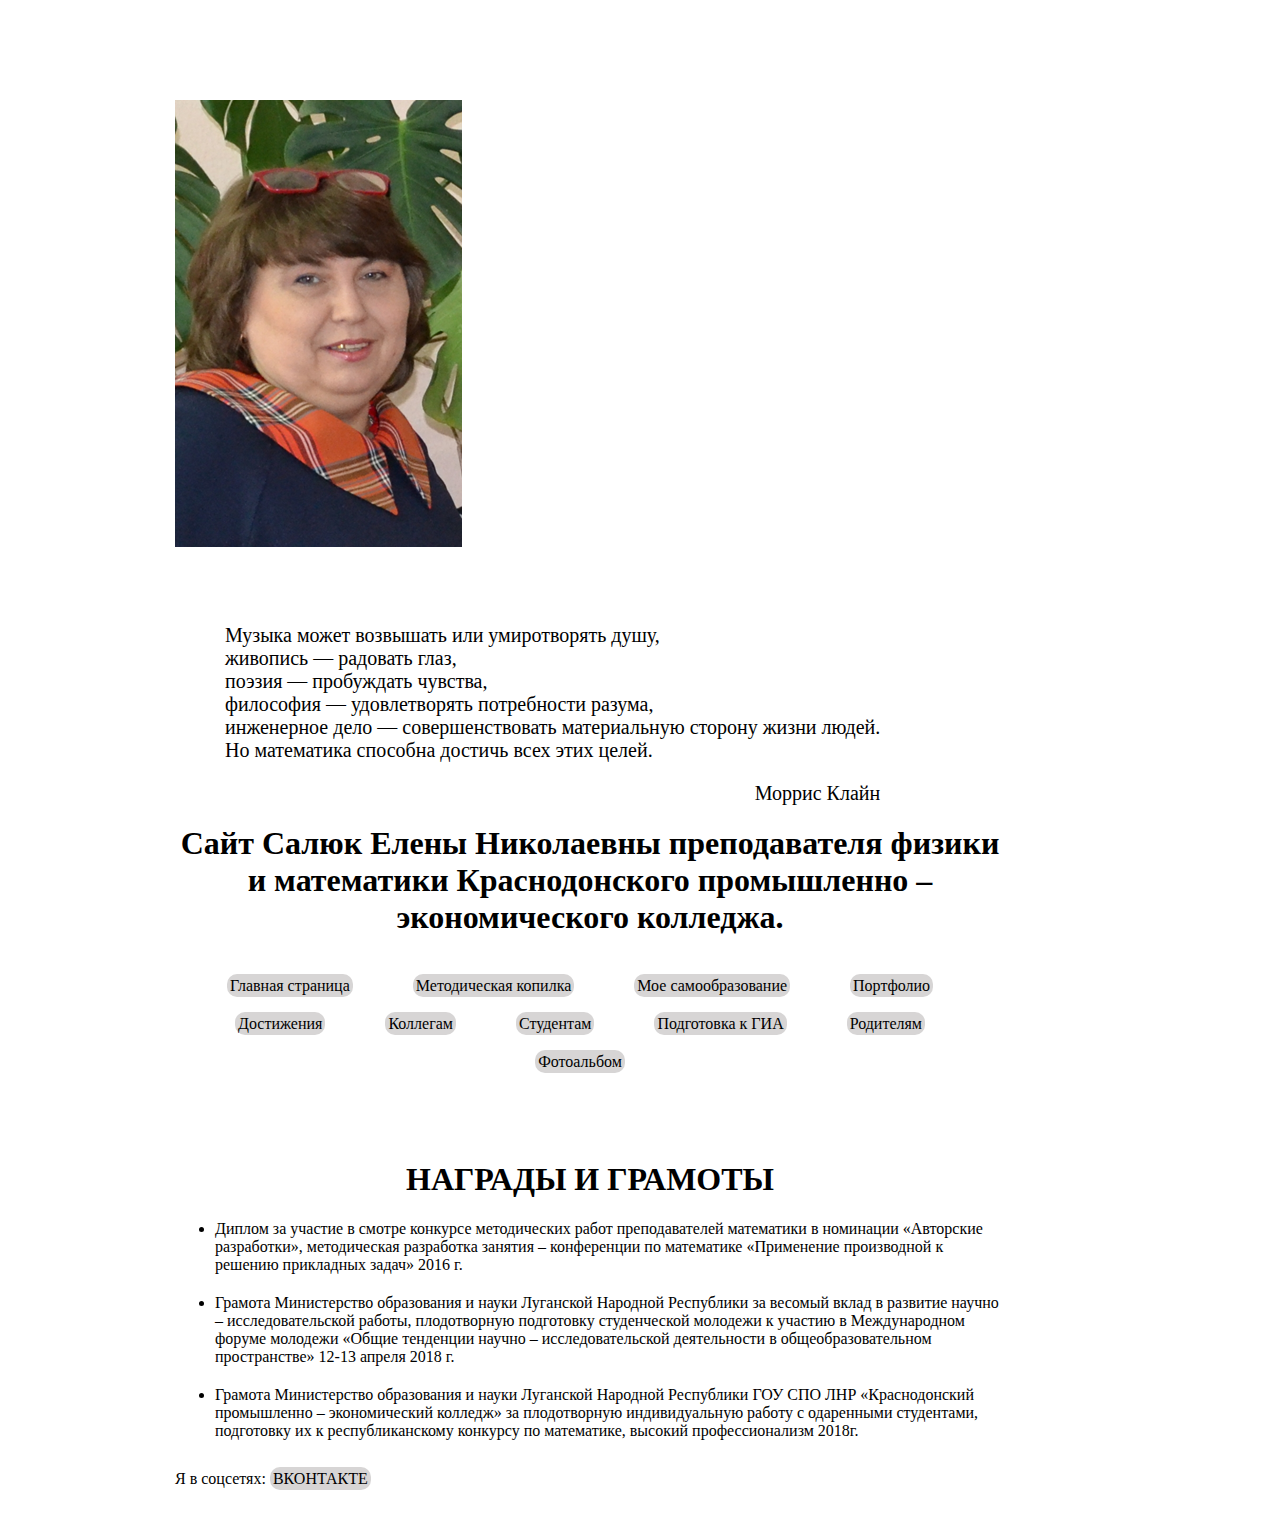
==== achievement.html @ 2bef9f18 "First" ====
<!DOCTYPE html> 
<html lang="en">                        <!-- Прошу прощения за ужасный код -->
<head>
	<meta charset="UTF-8">
	<link rel="stylesheet" href="css/style.css">
	<title>Сайт</title>
</head>                                <!-- Прошу прощения за ужасный код -->
<body>
	<div class="Header">
			<div class="photo"><img src="img/Photo.png" alt=""></div>
			<div class="text">  <p class="txt">Музыка может возвышать или умиротворять душу,<br>
	живопись — радовать глаз, <br>
	поэзия — пробуждать чувства, <br>
	философия — удовлетворять потребности разума, <br>
	инженерное дело — совершенствовать материальную сторону жизни людей. <br>
	Но математика способна достичь всех этих целей. <br></p>
	<p class="aut">Моррис Клайн</p>
</div>
<div class="Name"> <p class="site"> <h1 class="qq">Сайт Салюк Елены Николаевны преподавателя  физики и математики  Краснодонского промышленно – экономического
колледжа.</h1>
</p> 
		<ul class="menu">
			<li><a href="index.html">Главная страница</a></li>
			<li><a href="#">Методическая копилка</a></li>
			<li><a href="#">Мое самообразование</a></li>
			<li><a href="#">Портфолио</a></li>
			<li><a href="achievement.html">Достижения</a></li>
			<li><a href="Col.html">Коллегам</a></li>
			<li><a href="Stud.html">Студентам</a></li>
			<li><a href="#">Подготовка к ГИА</a></li>
			<li><a href="#">Родителям</a></li>
			<li><a href="#">Фотоальбом</a></li>
		</ul>
		<h1>НАГРАДЫ И ГРАМОТЫ</h1>
		<ul class="list">
			<li>Диплом за участие в смотре конкурсе методических работ преподавателей математики в номинации «Авторские разработки», методическая разработка занятия – конференции по математике «Применение производной к решению прикладных задач» 2016 г.</li>
			<li>Грамота Министерство образования и науки Луганской Народной Республики за весомый вклад в развитие научно – исследовательской работы, плодотворную подготовку студенческой молодежи к участию в Международном форуме молодежи «Общие тенденции научно – исследовательской деятельности в общеобразовательном пространстве» 12-13 апреля 2018 г.</li>
			<li>Грамота Министерство образования и науки Луганской Народной Республики ГОУ СПО ЛНР «Краснодонский промышленно – экономический колледж» за плодотворную индивидуальную работу с одаренными студентами, подготовку их к республиканскому конкурсу по математике, высокий профессионализм 2018г.
			</li>
		</ul>
		
<p class="VK">Я в соцсетях: 
<a href="https://vk.com/id224766848">  ВКОНТАКТЕ</a>
</p>
	</div>
	</div>

		
		
	


</body>
</html>
---- css/style.css ----
body {
	padding: 0px;
	margin: 0px;
	min-width: 1000px;
}

.Header {
		display: block;
		margin-top: 100px;
		margin-left: 175px;
		margin-right: 275px;

}

.txt {
	font-size: 20px;
}

.aut {
	font-size: 20px;
}

.photo {
	display: inline-block;
	float: left;

}

.text {
	display: inline-block;
	padding-left: 50px;
	padding-top: 73px;

}

p {
	margin: 0px;
	padding: 0px;
}

.aut {
 		padding-top: 20px;
 		text-align: right;
}

.Name {
	display: block;
	float: left;
	padding-top: 20px;

}

a {
	text-decoration: none;
	list-style-type: none;
	margin-right: 60px;
	color: black;
	background: #D7D5D5;
	padding: 3px;
	border-radius: 10px;


}

li {
	margin-top: 20px;
}
.menu {
	list-style-type: none;
	display: flex;
	flex-wrap: wrap;
	justify-content: center;

}

.Main {
	display: block;
}

h1 {
	margin-top: 90px;
	text-align: center;
}

h2 {
	text-align: center;
}

.VK {
	margin-top: 30px;
	margin-bottom: 50px;
}

.qq {
	margin-top: 0px;
}


.Stude {
	margin-top: 75px;
}
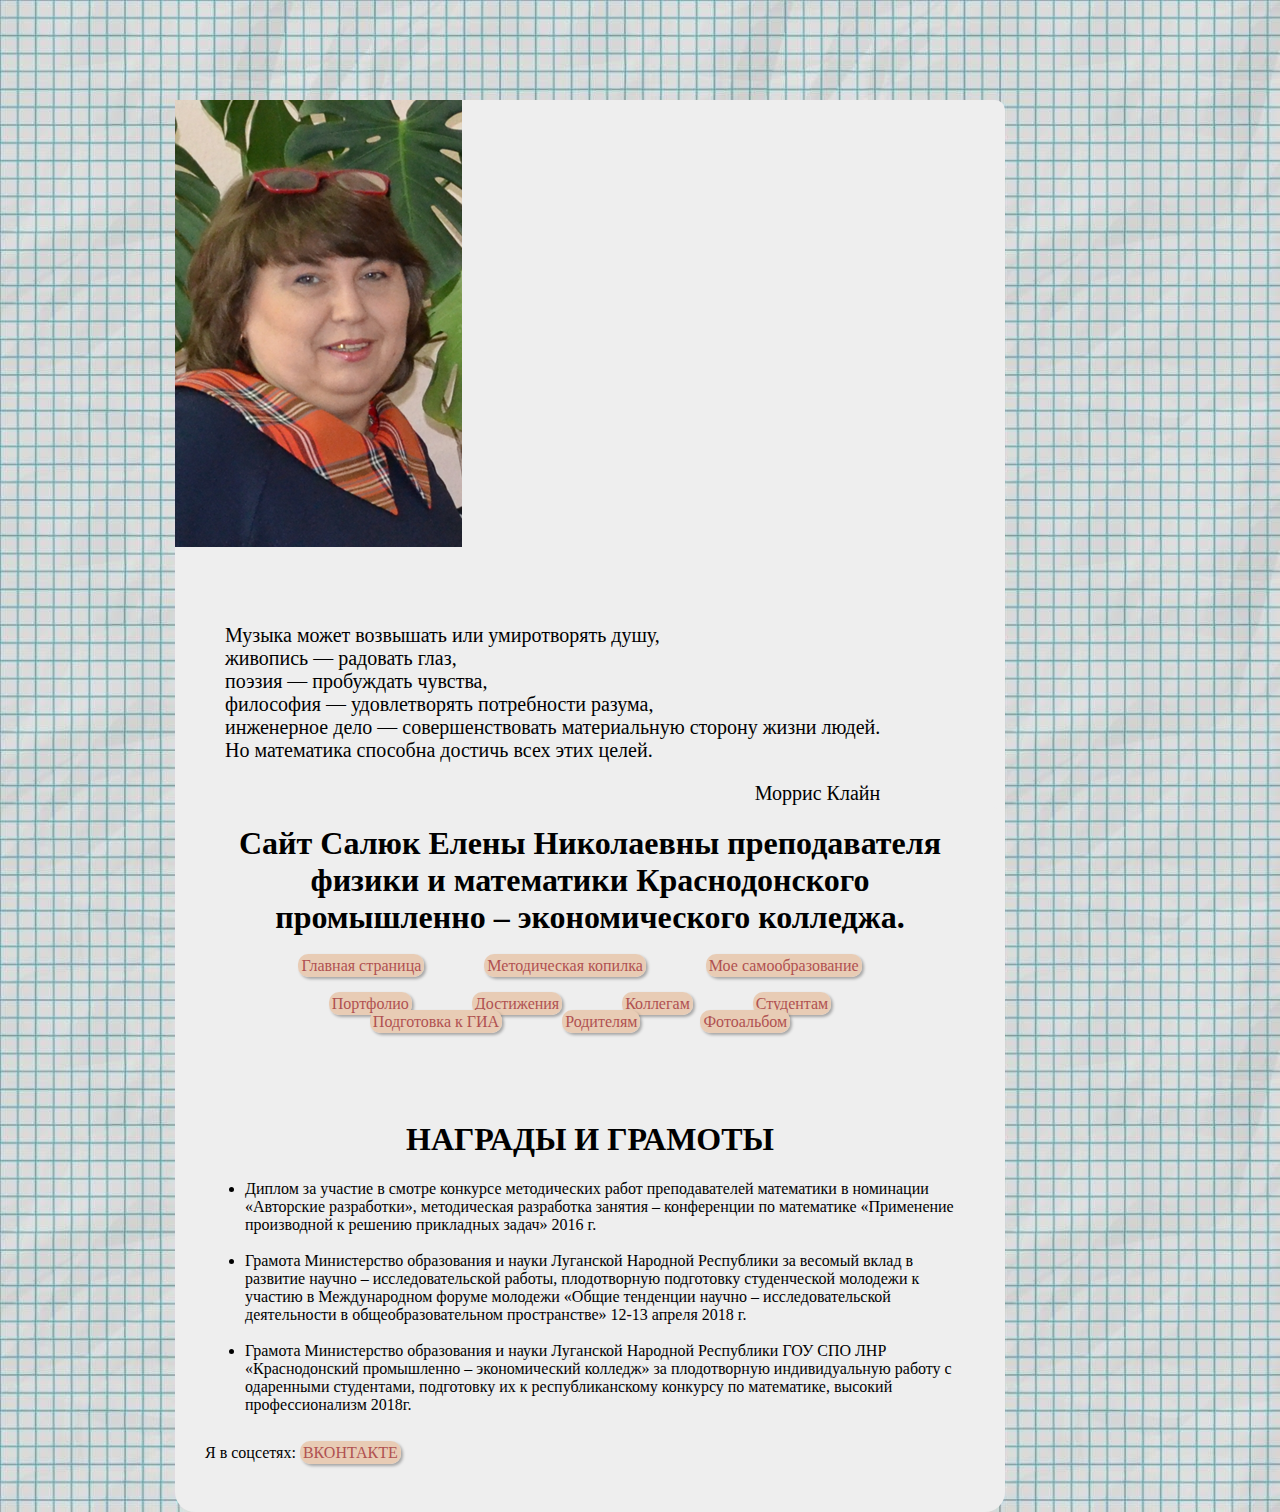
==== commit 39a12871: "second" ====
--- a/achievement.html
+++ b/achievement.html
@@ -20,7 +20,7 @@
 колледжа.</h1>
 </p> 
 		<ul class="menu">
-			<li><a href="index.html">Главная страница</a></li>
+			<li style="padding-bottom: 20px;"><a href="index.html">Главная страница</a></li>
 			<li><a href="#">Методическая копилка</a></li>
 			<li><a href="#">Мое самообразование</a></li>
 			<li><a href="#">Портфолио</a></li>
@@ -33,8 +33,8 @@
 		</ul>
 		<h1>НАГРАДЫ И ГРАМОТЫ</h1>
 		<ul class="list">
-			<li>Диплом за участие в смотре конкурсе методических работ преподавателей математики в номинации «Авторские разработки», методическая разработка занятия – конференции по математике «Применение производной к решению прикладных задач» 2016 г.</li>
-			<li>Грамота Министерство образования и науки Луганской Народной Республики за весомый вклад в развитие научно – исследовательской работы, плодотворную подготовку студенческой молодежи к участию в Международном форуме молодежи «Общие тенденции научно – исследовательской деятельности в общеобразовательном пространстве» 12-13 апреля 2018 г.</li>
+			<li>Диплом за участие в смотре конкурсе методических работ преподавателей математики в номинации «Авторские разработки», методическая разработка занятия – конференции по математике «Применение производной к решению прикладных задач» 2016 г.</li> <br>
+			<li>Грамота Министерство образования и науки Луганской Народной Республики за весомый вклад в развитие научно – исследовательской работы, плодотворную подготовку студенческой молодежи к участию в Международном форуме молодежи «Общие тенденции научно – исследовательской деятельности в общеобразовательном пространстве» 12-13 апреля 2018 г.</li> <br>
 			<li>Грамота Министерство образования и науки Луганской Народной Республики ГОУ СПО ЛНР «Краснодонский промышленно – экономический колледж» за плодотворную индивидуальную работу с одаренными студентами, подготовку их к республиканскому конкурсу по математике, высокий профессионализм 2018г.
 			</li>
 		</ul>
--- a/css/style.css
+++ b/css/style.css
@@ -2,6 +2,7 @@
 	padding: 0px;
 	margin: 0px;
 	min-width: 1000px;
+	background-image: url(../img/back.jpg);
 }
 
 .Header {
@@ -9,6 +10,9 @@
 		margin-top: 100px;
 		margin-left: 175px;
 		margin-right: 275px;
+		background: #eeeeee;
+		padding-bottom: 30px;
+		border-radius: 10px;
 
 }
 
@@ -46,7 +50,12 @@
 .Name {
 	display: block;
 	float: left;
+	padding-left: 30px;
+	padding-right: 30px;
 	padding-top: 20px;
+	background: #eeeeee;
+	border-radius: 20px;
+
 
 }
 
@@ -55,15 +64,21 @@
 	list-style-type: none;
 	margin-right: 60px;
 	color: black;
-	background: #D7D5D5;
 	padding: 3px;
 	border-radius: 10px;
+  background: #E8CCB5;
+  color: #B05151;
+  box-shadow: 2px 2px 3px rgba(0,0,0,0.3);
+
+  
+}
 
 
 }
 
 li {
 	margin-top: 20px;
+	padding-bottom: 20px;
 }
 .menu {
 	list-style-type: none;
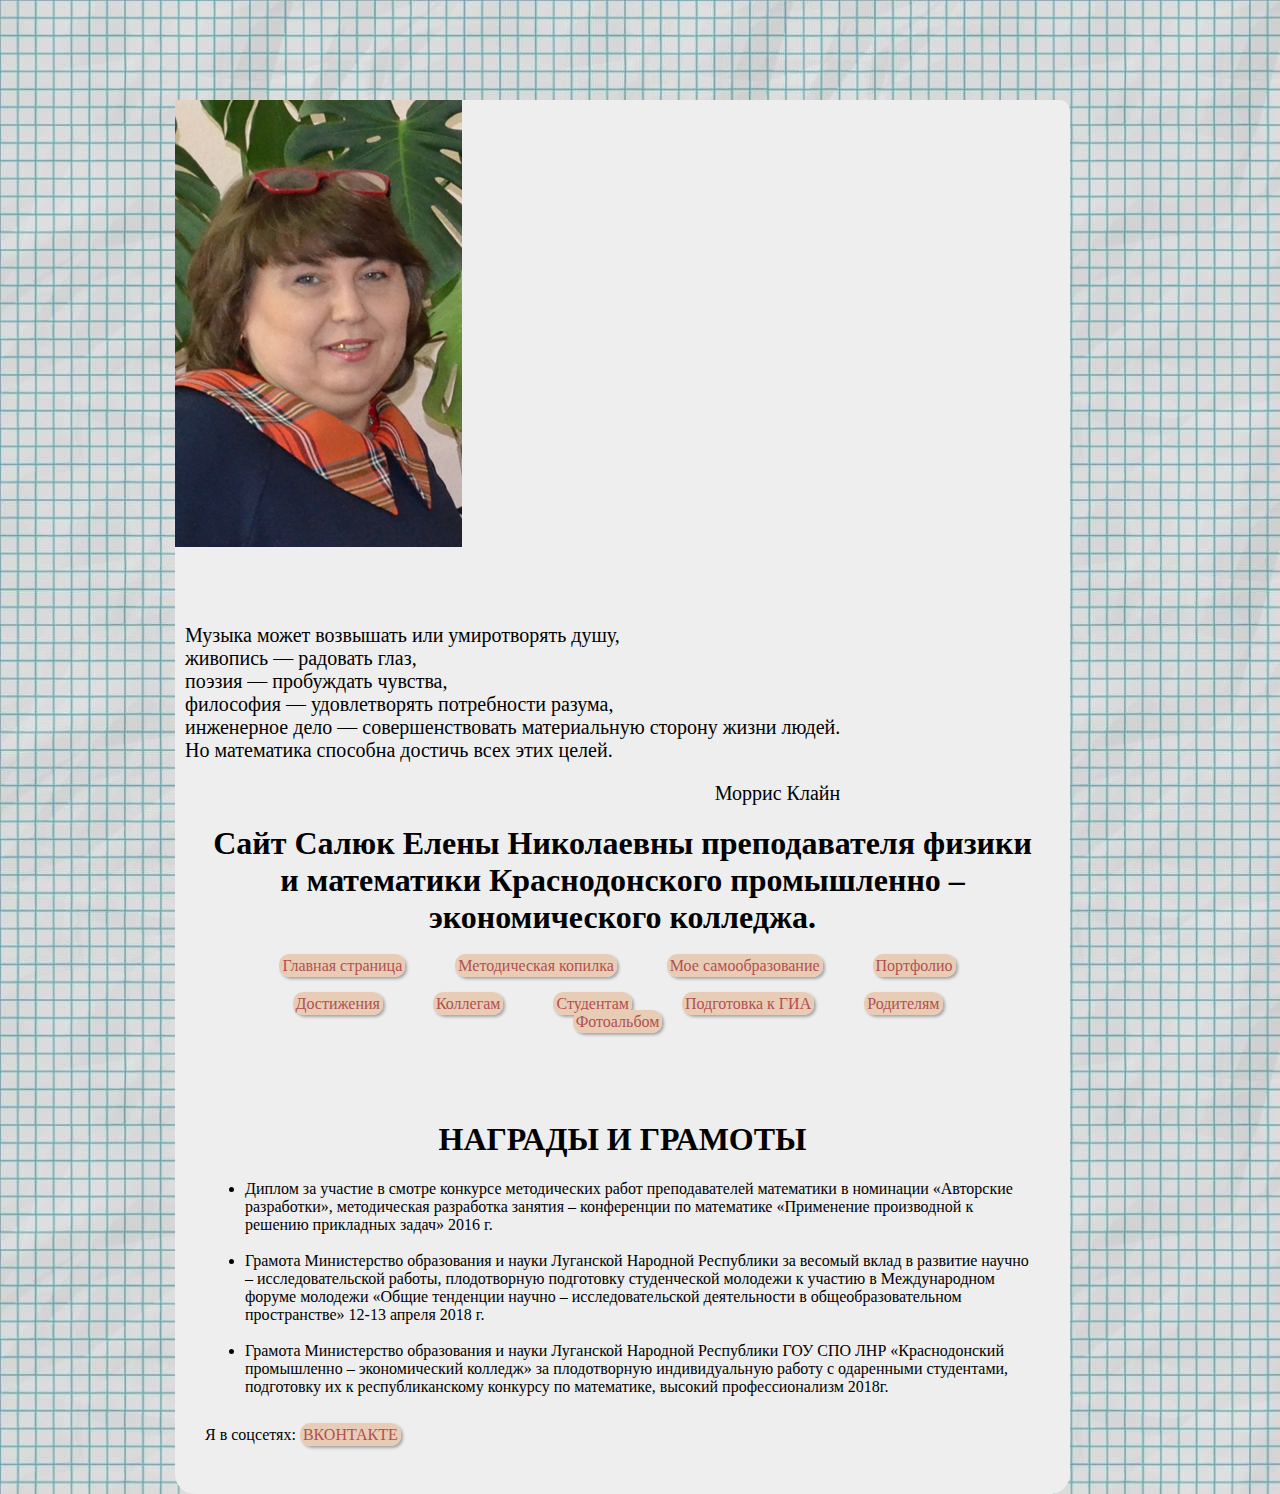
==== commit 043e87bc: "three" ====
--- a/achievement.html
+++ b/achievement.html
@@ -4,6 +4,7 @@
 	<meta charset="UTF-8">
 	<link rel="stylesheet" href="css/style.css">
 	<title>Сайт</title>
+	<link rel="icon" type="image/ico" href="favicon.ico" />
 </head>                                <!-- Прошу прощения за ужасный код -->
 <body>
 	<div class="Header">
--- a/css/style.css
+++ b/css/style.css
@@ -9,7 +9,7 @@
 		display: block;
 		margin-top: 100px;
 		margin-left: 175px;
-		margin-right: 275px;
+		margin-right: 210px;
 		background: #eeeeee;
 		padding-bottom: 30px;
 		border-radius: 10px;
@@ -32,7 +32,7 @@
 
 .text {
 	display: inline-block;
-	padding-left: 50px;
+	padding-left: 10px;
 	padding-top: 73px;
 
 }
@@ -62,7 +62,7 @@
 a {
 	text-decoration: none;
 	list-style-type: none;
-	margin-right: 60px;
+	margin-right: 50px;
 	color: black;
 	padding: 3px;
 	border-radius: 10px;
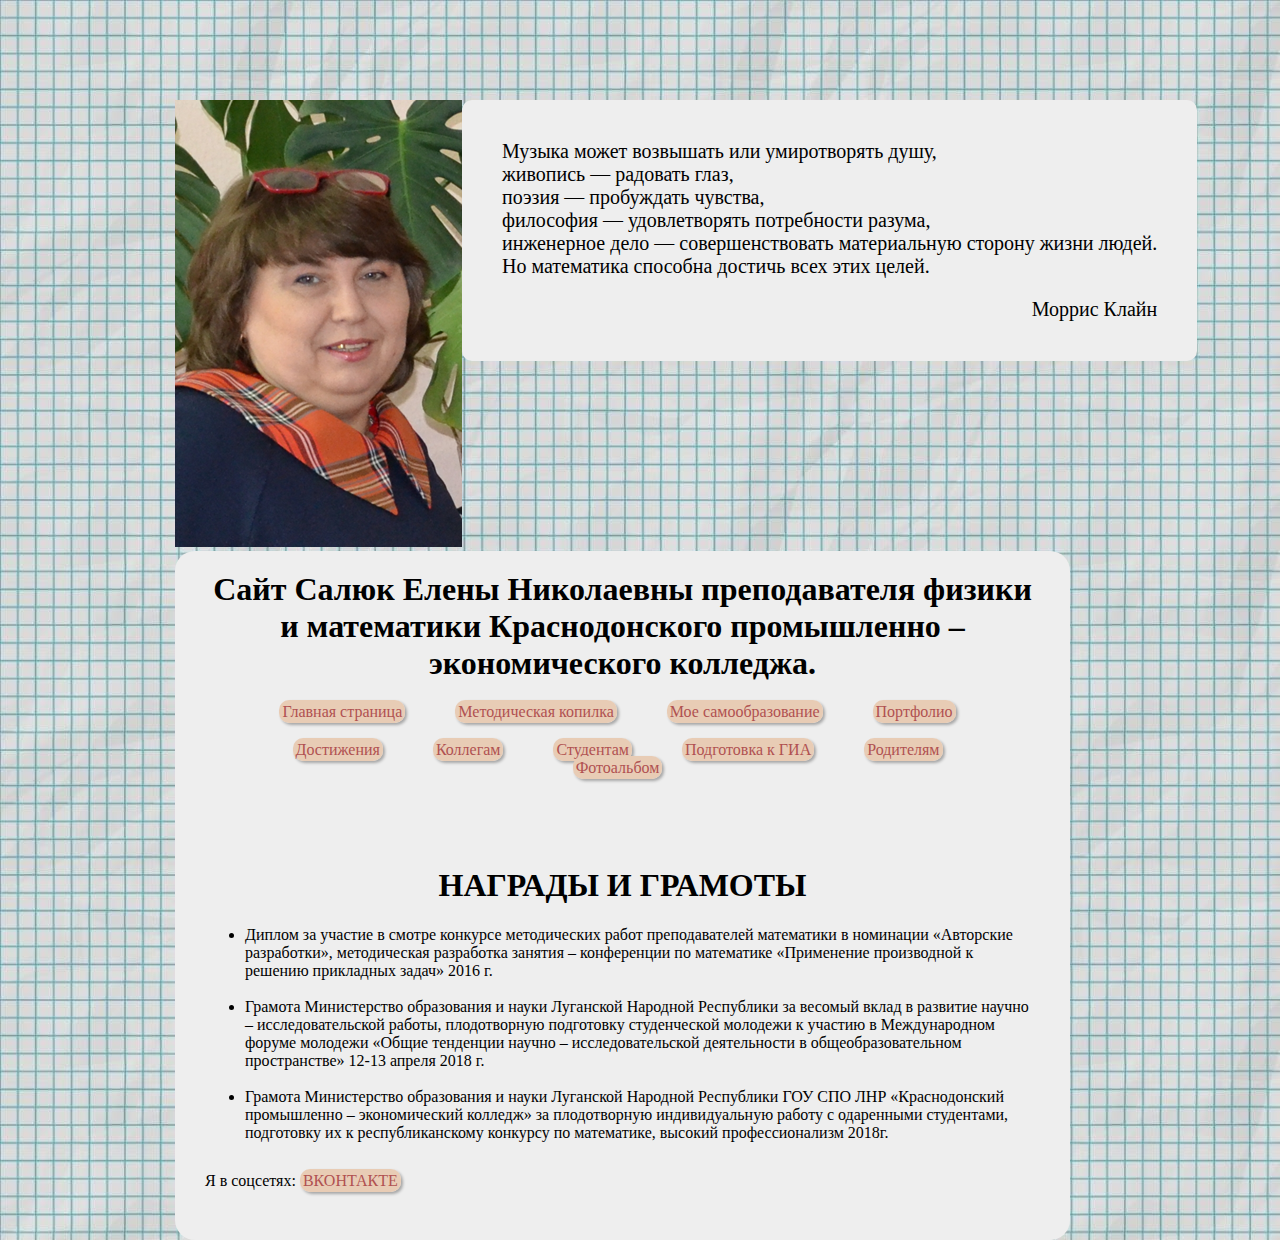
==== commit 647dd98c: "four" ====
--- a/achievement.html
+++ b/achievement.html
@@ -14,8 +14,7 @@
 	поэзия — пробуждать чувства, <br>
 	философия — удовлетворять потребности разума, <br>
 	инженерное дело — совершенствовать материальную сторону жизни людей. <br>
-	Но математика способна достичь всех этих целей. <br></p>
-	<p class="aut">Моррис Клайн</p>
+	Но математика способна достичь всех этих целей. <br> <p class="aut">Моррис Клайн</p> </p>
 </div>
 <div class="Name"> <p class="site"> <h1 class="qq">Сайт Салюк Елены Николаевны преподавателя  физики и математики  Краснодонского промышленно – экономического
 колледжа.</h1>
--- a/css/style.css
+++ b/css/style.css
@@ -10,7 +10,7 @@
 		margin-top: 100px;
 		margin-left: 175px;
 		margin-right: 210px;
-		background: #eeeeee;
+		
 		padding-bottom: 30px;
 		border-radius: 10px;
 
@@ -18,10 +18,14 @@
 
 .txt {
 	font-size: 20px;
+	
+
 }
 
 .aut {
 	font-size: 20px;
+	
+	text-align: right;
 }
 
 .photo {
@@ -34,6 +38,10 @@
 	display: inline-block;
 	padding-left: 10px;
 	padding-top: 73px;
+	position: absolute;
+	background: #eeeeee;
+	padding: 40px;
+	border-radius: 10px;
 
 }
 
